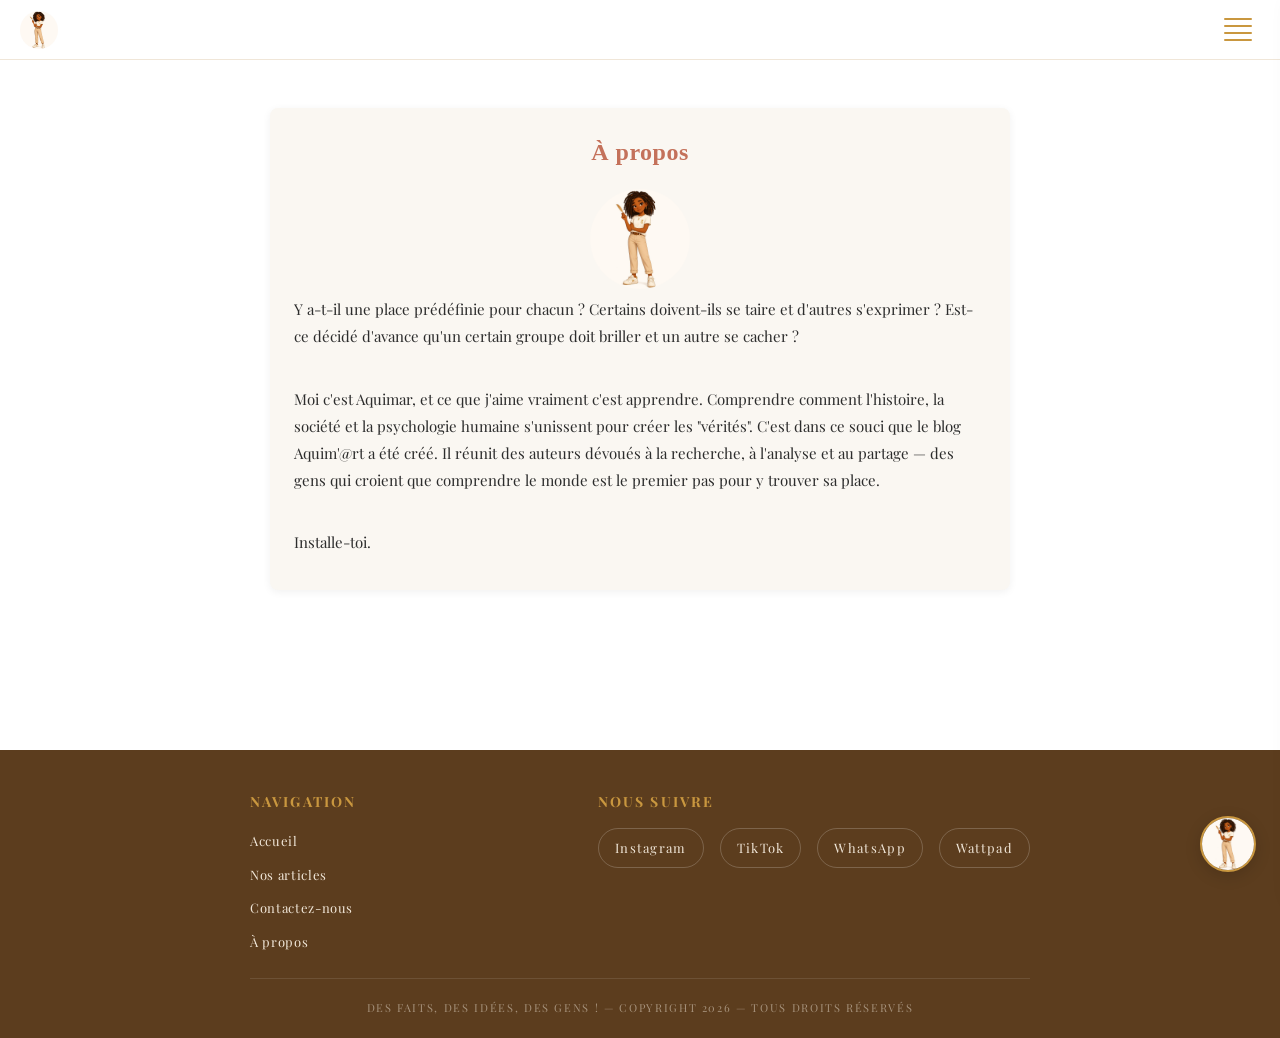
==== apropos.html @ 58958c70 "Add files via upload" ====
<!DOCTYPE html>
<html lang="fr-FR">
<head>
  <meta charset="UTF-8">
  <meta name="viewport" content="width=device-width, initial-scale=1.0">
  <meta name="description" content="Aquimar, créatrice d'Aquim'@rt. Blog intellectuel pour jeunes penseurs">
  <link rel="stylesheet" href="style.css">
  <title>À propos - Aquim'@rt</title>
  <link rel="preconnect" href="https://fonts.googleapis.com">
  <link rel="preconnect" href="https://fonts.gstatic.com" crossorigin>
  <link href="https://fonts.googleapis.com/css2?family=Playfair+Display:ital,wght@0,400;0,600;1,400&family=Lato:wght@300;400;700&display=swap" rel="stylesheet">
  <!-- Google Analytics -->
  <script async src="https://www.googletagmanager.com/gtag/js?id=G-DK5XKWKTF5"></script>
  <script>
    window.dataLayer = window.dataLayer || [];
    function gtag(){dataLayer.push(arguments);}
    gtag('js', new Date());
    gtag('config', 'G-DK5XKWKTF5');
  </script>
</head>
<body>
   <header>
    <img src="avatar.jpg" alt="Avatar Aquim'@rt" class="header-avatar" id="avatar-header">
    <button class="hamburger" id="hamburger">
      <span></span><span></span><span></span><span></span>
    </button>
    <nav id="nav-menu">
      <img src="logor.png" alt="Logo Aquim'@rt" style="width: 160px; display: block; margin: 0 auto 32px auto; opacity: 0.9;">
      <ul>
        <li><a href="index.html">Accueil</a></li>
        <li><a href="articles.html">Nos articles</a></li>
        <li><a href="contact.html">Contactez-nous</a></li>
        <li><a href="apropos.html">À propos</a></li>
      </ul>
    </nav>
  </header>
  <main>

  <div class="intro">
    <h1>À propos</h1>
    <div style="text-align: center;">
    <img src="avatar.jpg" style="width: 100px; height: 100px; border-radius: 50%;">
</div>
  <p>Y a-t-il une place prédéfinie pour chacun ? Certains doivent-ils se taire et d'autres s'exprimer ? Est-ce décidé d'avance qu'un certain groupe doit briller et un autre se cacher ?</p>
  <br>
  <p>Moi c'est Aquimar, et ce que j'aime vraiment c'est apprendre. Comprendre comment l'histoire, la société et la psychologie humaine s'unissent pour créer les "vérités". C'est dans ce souci que le blog Aquim'@rt a été créé. Il réunit des auteurs dévoués à la recherche, à l'analyse et au partage — des gens qui croient que comprendre le monde est le premier pas pour y trouver sa place.</p>
  <br>
  <p>Installe-toi.</p>
</div>

  </main>
     <footer>
    <div class="all-foot">
      <div class="bloc-footer">
        <h3>Navigation</h3>
        <ul>
          <li><a href="index.html">Accueil</a></li>
          <li><a href="articles.html">Nos articles</a></li>
          <li><a href="contact.html">Contactez-nous</a></li>
          <li><a href="apropos.html">À propos</a></li>
        </ul>
      </div>
      <div class="bloc-footer">
        <h3>Nous suivre</h3>
        <div class="footer-social">
          <a href="https://www.instagram.com/aquim_art?igsh=MTRncGtiMmRoZXRlag==" target="_blank">Instagram</a>
          <a href="https://www.tiktok.com/@aquim_art?_r=1&_t=ZS-947XQexWfeC" target="_blank">TikTok</a>
          <a href="https://whatsapp.com/channel/0029VbCUehQL2AU3s438HL3x" target="_blank">WhatsApp</a>
          <a href="https://www.wattpad.com/story/409766171" target="_blank">Wattpad</a>
        </div>
      </div>
    </div>
    <div class="footer-slogan">
      <p>Des faits, des idées, des gens ! — Copyright 2026 — Tous droits réservés</p>
    </div>
  </footer>
   <!-- Avatar flottant -->
  <div class="avatar-flottant">
    <div class="avatar-bulle" id="avatar-bulle">
      « La curiosité est le début de tout. »
    </div>
    <img src="avatar.jpg" alt="Avatar Aquim'@rt" id="avatar-btn">
  </div>
  <script src="script.js"></script>
  <script>
    // Avatar flottant
    const avatarBtn = document.getElementById('avatar-btn');
    const bulle = document.getElementById('avatar-bulle');
    avatarBtn.addEventListener('click', () => {
      bulle.classList.toggle('visible');
    });
    document.addEventListener('click', (e) => {
      if (!avatarBtn.contains(e.target) && !bulle.contains(e.target)) {
        bulle.classList.remove('visible');
      }
    });
  </script>
</body>
</html>
---- style.css ----
*{
  box-sizing: border-box;
  margin: 0;
  padding: 0;
}
body{
  font-family: "Playfair Display", serif;
  font-size: 15px;
  line-height: 1.7;
  background-color: white;
  color: black;
}

/* ===== HEADER ÉPURÉ ===== */
header {
  position: sticky;
  top: 0;
  width: 100%;
  background: white;
  border-bottom: 1px solid #f0e6d8;
  z-index: 500; /* au lieu de 50 */
  display: flex;
  align-items: center;
  justify-content: space-between;
  padding: 10px 20px;
}

.header-avatar {
  width: 38px;
  height: 38px;
  border-radius: 50%;
  object-fit: cover;
  cursor: pointer;
}

.hamburger{
  background: none;
  border: none;
  cursor: pointer;
  display: flex;
  flex-direction: column;
  gap: 5px;
  padding: 8px;
  z-index: 200;
  position: relative;
}
.hamburger span{
  display: block;
  width: 28px;
  height: 2px;
  background-color: #c9973f;
  border-radius: 2px;
  transition: all 0.3s ease;
}
.hamburger.open span:nth-child(1) {
  transform: translateY(7px) rotate(45deg);
}
.hamburger.open span:nth-child(2) {
  opacity: 0;
}
.hamburger.open span:nth-child(3) {
  transform: translateY(-7px) rotate(-45deg);
}
.hamburger.open span:nth-child(4) {
  opacity: 0;
}

/* Overlay */
.nav-overlay {
  display: none;
  position: fixed;
  top: 0;
  left: 0;
  width: 100%;
  height: 100%;
  background: rgba(0,0,0,0.4);
  z-index: 100;
  opacity: 0;
  transition: opacity 0.3s ease;
}
.nav-overlay.open {
  display: block;
  opacity: 1;
}

/* Panneau latéral */
nav{
  position: fixed;
  top: 0;
  right: -280px;
  width: 260px;
  height: 100vh;
  background: white;
  z-index: 150;
  transition: right 0.35s cubic-bezier(0.4, 0, 0.2, 1);
  box-shadow: -4px 0 24px rgba(0,0,0,0.12);
  display: flex;
  flex-direction: column;
  justify-content: flex-start;
  padding-top: 60px;
}
nav.open {
  right: 0;
}
nav ul {
  list-style: none;
  padding: 0;
  margin: 0;
}
nav ul li {
  border-bottom: 1px solid #f0e6d8;
}
nav ul li:first-child {
  border-top: 1px solid #f0e6d8;
}
nav ul li a {
  display: block;
  padding: 20px 32px;
  color: #2c2c2c;
  text-decoration: none;
  font-family: 'Lato', sans-serif;
  font-size: 13px;
  font-weight: 300;
  letter-spacing: 0.15em;
  text-transform: uppercase;
  transition: background 0.2s ease, color 0.2s ease, padding-left 0.2s ease;
}
nav ul li a:hover {
  background: #f2e8e5;
  color: #c4715a;
  padding-left: 40px;
}

/* ===== MAIN ===== */
main {
  max-width: 780px;
  margin: 0 auto;
  padding: 48px 20px 80px;
}

/* ===== CARDS AÉRÉES ===== */
.intro {
  margin-bottom: 40px;
  background: #faf7f2;
  padding: 24px;
  box-shadow: 0 2px 8px rgba(0,0,0,0.06);
  border-radius: 8px;
  transition: transform 0.2s ease, box-shadow 0.2s ease;
}

.intro h1 {
  font-family: 'Times New Roman', serif;
  font-size: 20px;
  font-weight: 600;
  color: #c4715a;
  margin-bottom: 16px;
  letter-spacing: 0.02em;
  text-align: center;
}
.intro p {
  font-size: 15px;
  font-weight: 300;
  color: #2c2c2c;
  line-height: 1.8;
  margin-bottom: 10px;
}

.titre-bloc {
  font-family: 'Playfair Display', serif;
  font-size: 20px;
  font-weight: 600;
  color: #2c2c2c;
  margin-bottom: 24px;
  padding-bottom: 1px;
  border-bottom: 2px solid #c4715a;
  display: inline-block;
}

.un {
  display: flex;
  flex-direction: column;
  gap: 16px;
  margin-bottom: 40px;
}


.un-un {
  background: #faf7f2;
  padding: 24px;
  box-shadow: 0 2px 8px rgba(0,0,0,0.06);
  border-radius: 8px;
  transition: transform 0.2s ease, box-shadow 0.2s ease;
}
.un-un:hover {
  transform: translateY(-2px);
  box-shadow: 0 6px 20px rgba(0,0,0,0.09);
}
.un-un h2 {
  font-family: 'Playfair Display', serif;
  font-size: 20px;
  font-weight: 600;
  color: #c4715a;
  margin-bottom: 8px;
}
.un-un p{
  font-size: 15px;
  font-weight: 300;
  text-decoration: none;
  line-height: 1.7;
}
.un-un a {
  font-size: 15px;
  font-weight: 300;
  color: #7a7a7a;
  text-decoration: underline;
  line-height: 1.7;
}

.fait{
  font-weight: bold;
}

.deux {
  display: flex;
  flex-wrap: wrap;
  gap: 10px;
  margin-top: 6px;
}
.deux .tag {
  background: wheat;
  color: #2c2c2c;
  padding: 8px 18px;
  border-radius: 20px;
  font-size: 12px;
  font-weight: 400;
  letter-spacing: 0.1em;
  text-decoration: none;
  transition: background 0.2s ease, color 0.2s ease;
}

/* ===== ARTICLES ===== */
.article-header {
  margin-bottom: 36px;
  padding-bottom: 24px;
  border-bottom: 1px solid #f0e6d8;
}

.article-header h1 {
  font-family: 'Playfair Display', serif;
  font-size: 26px;
  font-weight: 600;
  color: #2c2c2c;
  line-height: 1.4;
  margin-bottom: 10px;
}

.article-categorie {
  font-size: 11px;
  font-weight: 700;
  color: #c9973f;
  letter-spacing: 0.2em;
  text-transform: uppercase;
  margin-bottom: 12px;
  display: block;
}

.article-body p {
  font-size: 14px;
  font-weight: 300;
  color: #2c2c2c;
  line-height: 1.9;
  margin-bottom: 20px;
}

.article-body p.bold,
.article-body .sous-titre {
  font-family: 'Playfair Display', serif;
  font-size: 16px;
  font-weight: 600;
  color: #c9973f;
  margin-top: 30px;
  margin-bottom: 10px;
}

.article-body img {
  width: 100%;
  max-width: 320px;
  height: auto;
  border-radius: 8px;
  margin: 16px 0;
  display: block;
}

/* ===== CONTACT ===== */
.contact h1 {
  font-family: 'Playfair Display', serif;
  font-size: 26px;
  font-weight: 600;
  color: #2c2c2c;
  margin-bottom: 10px;
}

.contact p {
  font-size: 13px;
  color: #5a5a5a;
  margin-bottom: 28px;
}

form {
  display: flex;
  flex-direction: column;
  gap: 16px;
}

label {
  font-size: 11px;
  font-weight: 700;
  color: #5a5a5a;
  letter-spacing: 0.15em;
  text-transform: uppercase;
}

input, textarea {
  padding: 12px 14px;
  border: 1px solid #f0e6d8;
  border-radius: 8px;
  font-family: 'Lato', sans-serif;
  font-size: 13px;
  color: black;
  background: white;
  width: 100%;
  outline: none;
  transition: border-color 0.2s ease;
}

input:focus, textarea:focus {
  border-color: #c9973f;
}

button[type="submit"] {
  padding: 14px;
  background: #c9973f;
  color: #ffffff;
  border: none;
  border-radius: 8px;
  font-family: 'Lato', sans-serif;
  font-size: 13px;
  font-weight: 400;
  letter-spacing: 0.2em;
  text-transform: uppercase;
  cursor: pointer;
  transition: background 0.2s ease, transform 0.2s ease;
}

button[type="submit"]:hover {
  background: #a85d48;
  transform: translateY(-1px);
}

/* ===== FOOTER ===== */
footer {
  background: #5c3d1e;
  color: #f0e6d8;
  padding: 40px 20px 20px;
  margin-top: 40px;
}
.all-foot {
  display: flex;
  flex-direction: column;
  gap: 30px;
  max-width: 780px;
  margin: 0 auto;
  padding-bottom: 24px;
  border-bottom: 1px solid rgba(255,255,255,0.1);
}

.bloc-footer h3 {
  font-family: 'Playfair Display', serif;
  font-size: 14px;
  color: #c9973f;
  letter-spacing: 0.15em;
  text-transform: uppercase;
  margin-bottom: 14px;
}
.bloc-footer ul {
  list-style: none;
  padding: 0;
  margin: 0;
  display: flex;
  flex-direction: column;
  gap: 8px;
}
.bloc-footer ul li a {
  color: #f0e6d8;
  text-decoration: none;
  font-size: 13px;
  font-weight: 300;
  letter-spacing: 0.05em;
  transition: color 0.2s ease;
}
.bloc-footer ul li a:hover {
  color: #c9973f;
}
.footer-social {
  display: flex;
  gap: 16px;
  margin-top: 4px;
  flex-wrap: wrap;
}
.footer-social a {
  color: #f0e6d8;
  text-decoration: none;
  font-size: 13px;
  font-weight: 300;
  padding: 8px 16px;
  border: 1px solid rgba(255,255,255,0.2);
  border-radius: 20px;
  transition: all 0.2s ease;
  letter-spacing: 0.1em;
}
.footer-social a:hover {
  background: #c9973f;
  border-color: #c9973f;
  color: #ffffff;
}
.footer-slogan {
  text-align: center;
  padding-top: 20px;
  font-size: 11px;
  font-weight: 300;
  color: rgba(240,230,216,0.5);
  letter-spacing: 0.15em;
  text-transform: uppercase;
  max-width: 780px;
  margin: 0 auto;
}

/* ===== AVATAR FLOTTANT ===== */
.avatar-flottant {
  position: fixed;
  bottom: 28px;
  right: 24px;
  z-index: 300;
  display: flex;
  flex-direction: column;
  align-items: flex-end;
  gap: 10px;
}

.avatar-flottant img {
  width: 56px;
  height: 56px;
  border-radius: 50%;
  object-fit: cover;
  cursor: pointer;
  box-shadow: 0 4px 16px rgba(0,0,0,0.15);
  transition: transform 0.2s ease;
  border: 2px solid #c9973f;
}

.avatar-flottant img:hover {
  transform: scale(1.08);
}

.avatar-bulle {
  display: none;
  background: white;
  border: 1px solid #f0e6d8;
  border-radius: 12px;
  padding: 14px 16px;
  max-width: 220px;
  box-shadow: 0 4px 20px rgba(0,0,0,0.10);
  font-family: 'Playfair Display', serif;
  font-size: 13px;
  font-style: italic;
  color: #2c2c2c;
  line-height: 1.6;
  text-align: center;
  position: relative;
}

.avatar-bulle::after {
  content: '';
  position: absolute;
  bottom: -8px;
  right: 20px;
  width: 0;
  height: 0;
  border-left: 8px solid transparent;
  border-right: 8px solid transparent;
  border-top: 8px solid white;
}

.avatar-bulle.visible {
  display: block;
  animation: fadeIn 0.25s ease;
}

@keyframes fadeIn {
  from { opacity: 0; transform: translateY(6px); }
  to { opacity: 1; transform: translateY(0); }
}

/* ===== SOURCES ===== */
.article-sources {
  margin-top: 24px;
  padding-top: 20px;
  border-top: 1px solid #f0e6d8;
}

.sources-titre {
  font-size: 11px;
  font-weight: 700;
  color: #c4b8b0;
  letter-spacing: 0.2em;
  text-transform: uppercase;
  margin-bottom: 8px;
}

.article-sources p {
  font-size: 13px;
  color: #7a7a7a;
  font-style: italic;
}

.article-sources a {
  color: #c9973f;
  text-decoration: underline;
}

/* ===== RESPONSIVE ===== */
@media (min-width: 600px) {
  .all-foot {
    flex-direction: row;
    justify-content: space-between;
    align-items: flex-start;
  }
  .article-header h1 {
    font-size: 32px;
  }
  .article-body p {
    font-size: 15px;
  }
  .article-body img {
    max-width: 420px;
  }
}

@media (min-width: 900px) {
  .article-header h1 {
    font-size: 36px;
  }
  .intro h1 {
    font-size: 24px;
  }
}

@media (max-width: 380px) {
  main {
    padding: 24px 14px 60px;
  }
  .article-header h1 {
    font-size: 22px;
  }
  .footer-social {
    flex-direction: column;
    gap: 10px;
  }
}
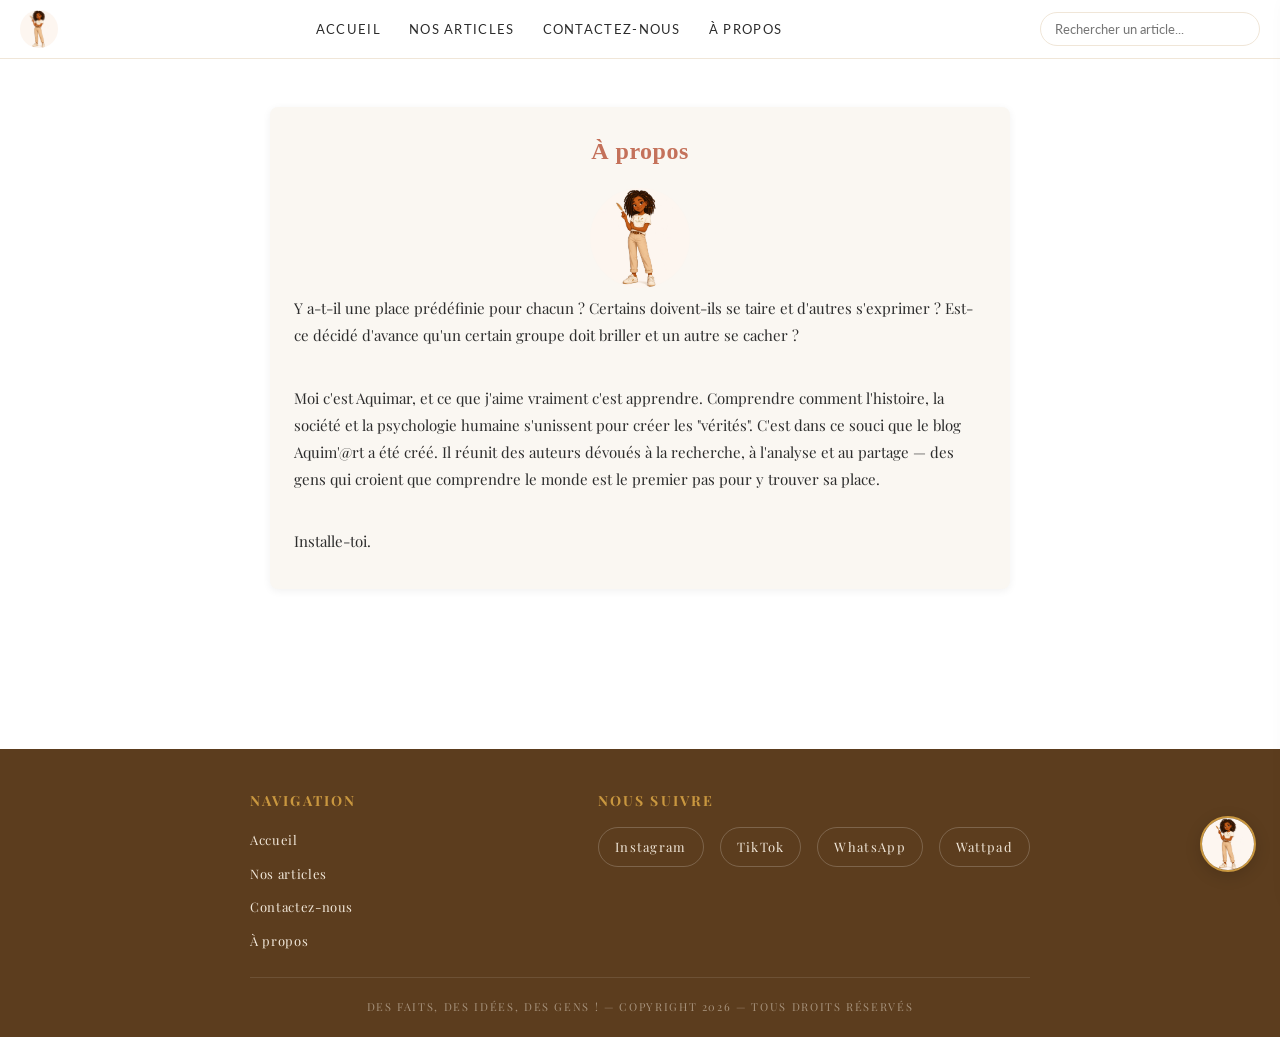
==== commit 7e94777a: "Refactor navigation and search elements in apropos.html" ====
--- a/apropos.html
+++ b/apropos.html
@@ -20,20 +20,40 @@
 </head>
 <body>
    <header>
-    <img src="avatar.jpg" alt="Avatar Aquim'@rt" class="header-avatar" id="avatar-header">
-    <button class="hamburger" id="hamburger">
-      <span></span><span></span><span></span><span></span>
-    </button>
-    <nav id="nav-menu">
-      <img src="logor.png" alt="Logo Aquim'@rt" style="width: 160px; display: block; margin: 0 auto 32px auto; opacity: 0.9;">
-      <ul>
-        <li><a href="index.html">Accueil</a></li>
-        <li><a href="articles.html">Nos articles</a></li>
-        <li><a href="contact.html">Contactez-nous</a></li>
-        <li><a href="apropos.html">À propos</a></li>
-      </ul>
-    </nav>
-  </header>
+  <img src="avatar.jpg" alt="Avatar Aquim'@rt" class="header-avatar" id="avatar-header">
+ 
+  <nav class="desktop-nav">
+    <ul>
+      <li><a href="index.html">Accueil</a></li>
+      <li><a href="articles.html">Nos articles</a></li>
+      <li><a href="contact.html">Contactez-nous</a></li>
+      <li><a href="apropos.html">À propos</a></li>
+    </ul>
+  </nav>
+ 
+  <div class="header-search">
+    <input type="text" id="search-input" placeholder="Rechercher un article..." autocomplete="off">
+    <div id="search-results" class="search-results"></div>
+  </div>
+ 
+  <button class="hamburger" id="hamburger">
+    <span></span><span></span><span></span><span></span>
+  </button>
+ 
+  <nav id="nav-menu">
+    <img src="logor.png" alt="Logo Aquim'@rt" style="width: 160px; display: block; margin: 0 auto 32px auto; opacity: 0.9;">
+    <div class="mobile-search">
+      <input type="text" id="search-input-mobile" placeholder="Rechercher un article..." autocomplete="off">
+      <div id="search-results-mobile" class="search-results"></div>
+    </div>
+    <ul>
+      <li><a href="index.html">Accueil</a></li>
+      <li><a href="articles.html">Nos articles</a></li>
+      <li><a href="contact.html">Contactez-nous</a></li>
+      <li><a href="apropos.html">À propos</a></li>
+    </ul>
+  </nav>
+</header>
   <main>
 
   <div class="intro">
@@ -96,4 +116,4 @@
     });
   </script>
 </body>
-</html>+</html>
--- a/style.css
+++ b/style.css
@@ -23,6 +23,7 @@
   align-items: center;
   justify-content: space-between;
   padding: 10px 20px;
+  gap: 16px;
 }
 
 .header-avatar {
@@ -31,6 +32,7 @@
   border-radius: 50%;
   object-fit: cover;
   cursor: pointer;
+  flex-shrink: 0;
 }
 
 .hamburger{
@@ -83,8 +85,8 @@
   opacity: 1;
 }
 
-/* Panneau latéral */
-nav{
+/* Panneau latéral (mobile) */
+nav#nav-menu{
   position: fixed;
   top: 0;
   right: -280px;
@@ -98,22 +100,23 @@
   flex-direction: column;
   justify-content: flex-start;
   padding-top: 60px;
-}
-nav.open {
+  overflow-y: auto;
+}
+nav#nav-menu.open {
   right: 0;
 }
-nav ul {
+nav#nav-menu ul {
   list-style: none;
   padding: 0;
   margin: 0;
 }
-nav ul li {
+nav#nav-menu ul li {
   border-bottom: 1px solid #f0e6d8;
 }
-nav ul li:first-child {
+nav#nav-menu ul li:first-child {
   border-top: 1px solid #f0e6d8;
 }
-nav ul li a {
+nav#nav-menu ul li a {
   display: block;
   padding: 20px 32px;
   color: #2c2c2c;
@@ -125,10 +128,139 @@
   text-transform: uppercase;
   transition: background 0.2s ease, color 0.2s ease, padding-left 0.2s ease;
 }
-nav ul li a:hover {
+nav#nav-menu ul li a:hover {
   background: #f2e8e5;
   color: #c4715a;
   padding-left: 40px;
+}
+
+/* ===== NAVIGATION DESKTOP + RECHERCHE ===== */
+.desktop-nav {
+  display: none;
+}
+
+.header-search {
+  display: none;
+}
+
+.header-search input {
+  width: 100%;
+  padding: 8px 14px;
+  border: 1px solid #f0e6d8;
+  border-radius: 20px;
+  font-family: 'Lato', sans-serif;
+  font-size: 13px;
+  color: black;
+  outline: none;
+  transition: border-color 0.2s ease;
+}
+.header-search input:focus {
+  border-color: #c9973f;
+}
+
+.search-results {
+  display: none;
+  position: absolute;
+  top: 42px;
+  left: 0;
+  width: 280px;
+  background: white;
+  border: 1px solid #f0e6d8;
+  border-radius: 8px;
+  box-shadow: 0 6px 20px rgba(0,0,0,0.1);
+  max-height: 320px;
+  overflow-y: auto;
+  z-index: 400;
+}
+.search-results.visible {
+  display: block;
+}
+.search-results a {
+  display: block;
+  padding: 12px 16px;
+  color: #2c2c2c;
+  text-decoration: none;
+  font-size: 13px;
+  border-bottom: 1px solid #f5f0e8;
+}
+.search-results a:last-child { border-bottom: none; }
+.search-results a:hover { background: #faf7f2; }
+.search-results .result-categorie {
+  display: block;
+  font-size: 10px;
+  color: #c9973f;
+  text-transform: uppercase;
+  letter-spacing: 0.1em;
+  margin-bottom: 2px;
+}
+.search-results .no-results {
+  padding: 14px 16px;
+  font-size: 13px;
+  color: #7a7a7a;
+  font-style: italic;
+}
+
+/* Recherche mobile, à l'intérieur du panneau latéral */
+.mobile-search {
+  padding: 0 32px 20px;
+  position: relative;
+}
+.mobile-search .search-results {
+  width: 100%;
+  position: static;
+  box-shadow: none;
+  border: none;
+  margin-top: 8px;
+}
+
+@media (min-width: 768px) {
+  .hamburger {
+    display: none;
+  }
+  .desktop-nav {
+    display: flex;
+  }
+  .desktop-nav ul {
+    list-style: none;
+    display: flex;
+    gap: 28px;
+  }
+  .desktop-nav ul li a {
+    color: #2c2c2c;
+    text-decoration: none;
+    font-family: 'Lato', sans-serif;
+    font-size: 13px;
+    font-weight: 400;
+    letter-spacing: 0.1em;
+    text-transform: uppercase;
+    transition: color 0.2s ease;
+    padding: 8px 0;
+    position: relative;
+  }
+  .desktop-nav ul li a:hover {
+    color: #c4715a;
+  }
+  .desktop-nav ul li a::after {
+    content: '';
+    position: absolute;
+    bottom: 0;
+    left: 0;
+    width: 0;
+    height: 2px;
+    background: #c9973f;
+    transition: width 0.2s ease;
+  }
+  .desktop-nav ul li a:hover::after {
+    width: 100%;
+  }
+  .header-search {
+    display: block;
+    position: relative;
+    width: 220px;
+  }
+  .mobile-search {
+    display: none;
+  }
 }
 
 /* ===== MAIN ===== */
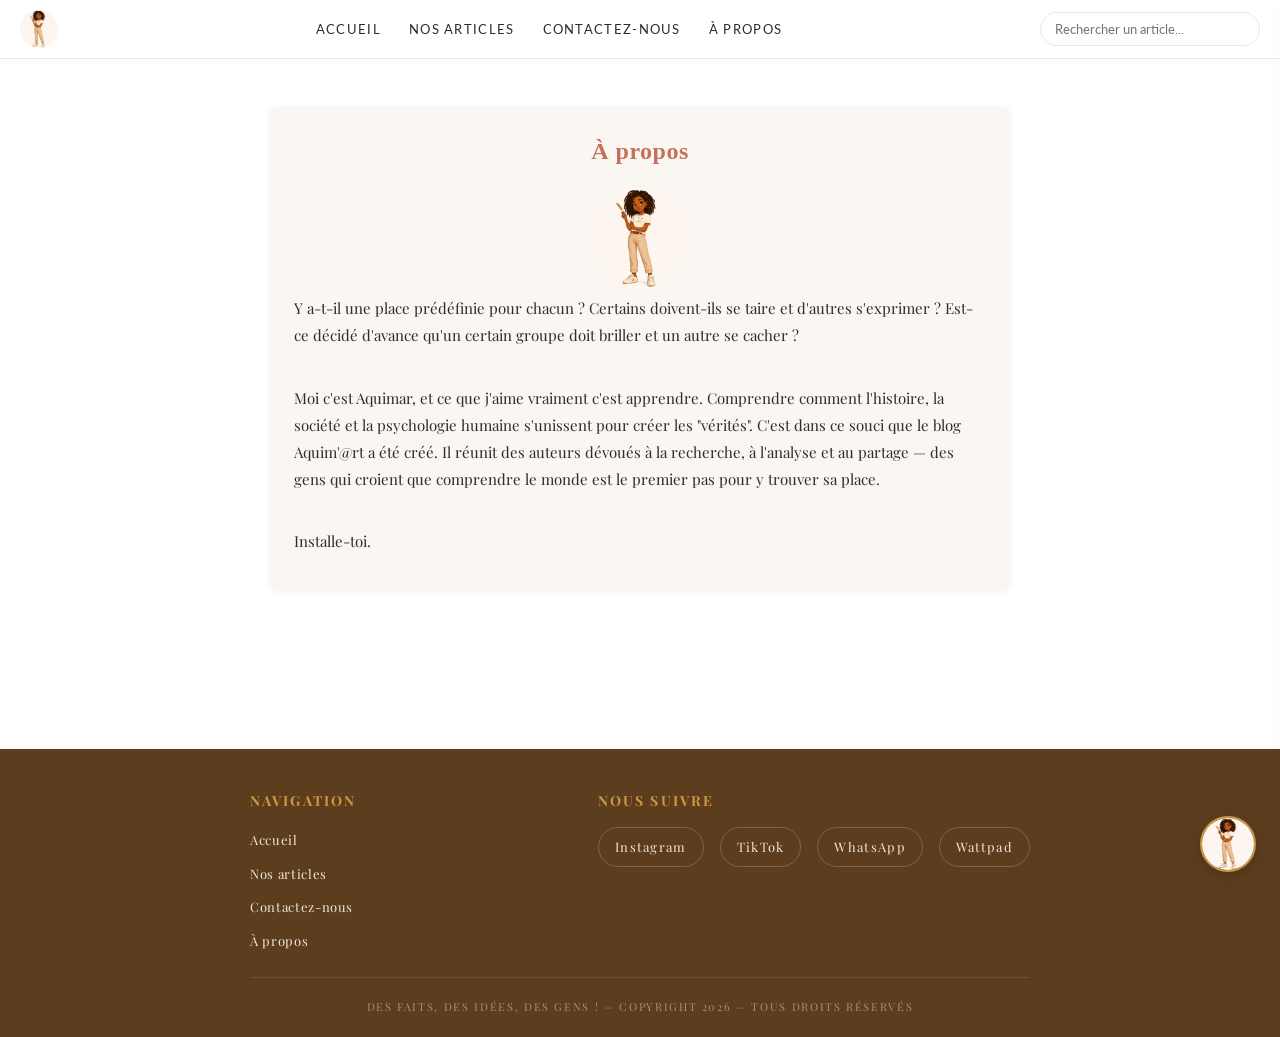
==== commit cd3745b3: "Add main section to apropos.html" ====
--- a/apropos.html
+++ b/apropos.html
@@ -54,6 +54,7 @@
     </ul>
   </nav>
 </header>
+ 
   <main>
 
   <div class="intro">
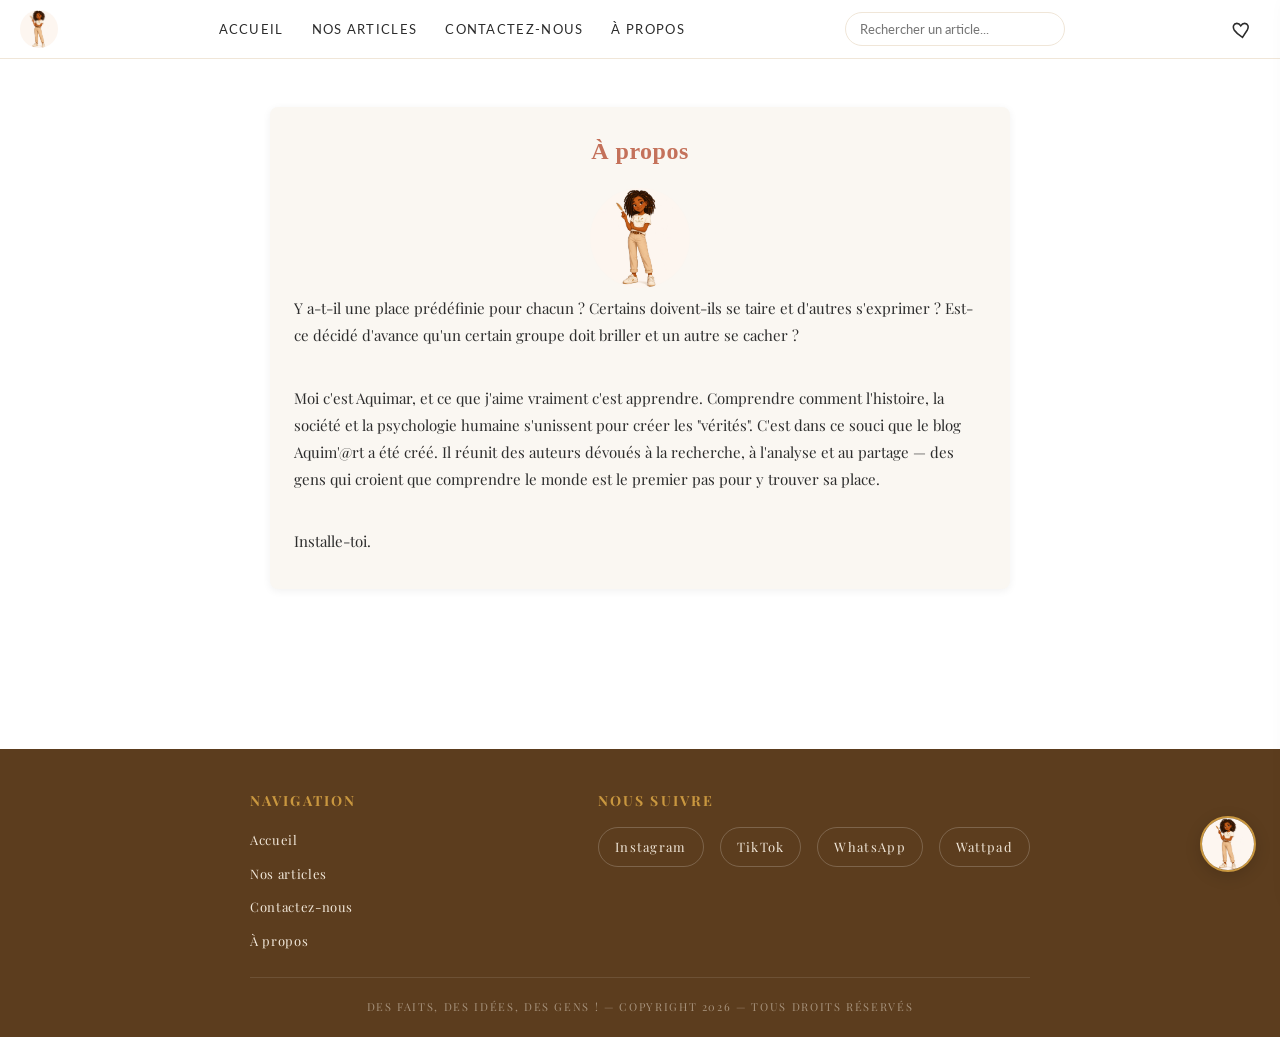
==== commit 1c42a710: "Add favorites link to apropos.html" ====
--- a/apropos.html
+++ b/apropos.html
@@ -35,6 +35,10 @@
     <input type="text" id="search-input" placeholder="Rechercher un article..." autocomplete="off">
     <div id="search-results" class="search-results"></div>
   </div>
+ 
+  <a href="favoris.html" class="header-favoris" aria-label="Mes favoris">
+    <svg viewBox="0 0 24 24"><path d="M12 21s-6.716-4.35-9.5-8.5C.5 9 1.8 5 5.5 5c2 0 3.5 1.2 4.5 2.8C11 6.2 12.5 5 14.5 5 18.2 5 19.5 9 17.5 12.5 14.716 16.65 12 21 12 21z"/></svg>
+  </a>
  
   <button class="hamburger" id="hamburger">
     <span></span><span></span><span></span><span></span>
--- a/style.css
+++ b/style.css
@@ -18,7 +18,7 @@
   width: 100%;
   background: white;
   border-bottom: 1px solid #f0e6d8;
-  z-index: 500; /* au lieu de 50 */
+  z-index: 500;
   display: flex;
   align-items: center;
   justify-content: space-between;
@@ -200,7 +200,6 @@
   font-style: italic;
 }
 
-/* Recherche mobile, à l'intérieur du panneau latéral */
 .mobile-search {
   padding: 0 32px 20px;
   position: relative;
@@ -211,6 +210,122 @@
   box-shadow: none;
   border: none;
   margin-top: 8px;
+}
+
+/* ===== FAVORIS ===== */
+.header-favoris {
+  display: flex;
+  align-items: center;
+  justify-content: center;
+  width: 34px;
+  height: 34px;
+  flex-shrink: 0;
+  color: #2c2c2c;
+  text-decoration: none;
+  transition: color 0.2s ease;
+}
+.header-favoris:hover {
+  color: #c4715a;
+}
+.header-favoris svg {
+  width: 21px;
+  height: 21px;
+  fill: none;
+  stroke: currentColor;
+  stroke-width: 1.8;
+}
+
+.favori-btn {
+  position: absolute;
+  top: 12px;
+  right: 12px;
+  width: 34px;
+  height: 34px;
+  border-radius: 50%;
+  background: white;
+  border: none;
+  display: flex;
+  align-items: center;
+  justify-content: center;
+  cursor: pointer;
+  box-shadow: 0 2px 8px rgba(0,0,0,0.10);
+  z-index: 10;
+}
+.favori-btn svg {
+  width: 19px;
+  height: 19px;
+  fill: none;
+  stroke: #c4715a;
+  stroke-width: 1.8;
+  transition: fill 0.2s ease;
+}
+.favori-btn.active svg {
+  fill: #c4715a;
+}
+
+.article-header {
+  position: relative;
+}
+.article-header .favori-btn {
+  top: 0;
+  right: 0;
+}
+
+/* ===== À LIRE AUSSI ===== */
+.lire-aussi {
+  margin-top: 44px;
+  padding-top: 24px;
+  border-top: 1px solid #f0e6d8;
+}
+.lire-aussi .sources-titre {
+  font-size: 11px;
+  font-weight: 700;
+  color: #c4b8b0;
+  letter-spacing: 0.2em;
+  text-transform: uppercase;
+  margin-bottom: 14px;
+}
+.lire-aussi-cards {
+  display: flex;
+  flex-direction: column;
+  gap: 12px;
+}
+.lire-aussi-card {
+  display: block;
+  background: #faf7f2;
+  border-radius: 8px;
+  padding: 16px 18px;
+  text-decoration: none;
+  box-shadow: 0 2px 8px rgba(0,0,0,0.05);
+  transition: transform 0.2s ease, box-shadow 0.2s ease;
+}
+.lire-aussi-card:hover {
+  transform: translateY(-2px);
+  box-shadow: 0 6px 16px rgba(0,0,0,0.08);
+}
+.lire-aussi-cat {
+  display: block;
+  font-size: 10px;
+  font-weight: 700;
+  color: #c9973f;
+  letter-spacing: 0.15em;
+  text-transform: uppercase;
+  margin-bottom: 6px;
+}
+.lire-aussi-title {
+  font-family: 'Playfair Display', serif;
+  font-size: 14px;
+  font-weight: 600;
+  color: #2c2c2c;
+}
+
+@media (min-width: 600px) {
+  .lire-aussi-cards {
+    flex-direction: row;
+  }
+  .lire-aussi-card {
+    flex: 1;
+  }
 }
 
 @media (min-width: 768px) {
@@ -315,8 +430,8 @@
   margin-bottom: 40px;
 }
 
-
 .un-un {
+  position: relative;
   background: #faf7f2;
   padding: 24px;
   box-shadow: 0 2px 8px rgba(0,0,0,0.06);
@@ -333,6 +448,7 @@
   font-weight: 600;
   color: #c4715a;
   margin-bottom: 8px;
+  padding-right: 40px;
 }
 .un-un p{
   font-size: 15px;
@@ -384,6 +500,7 @@
   color: #2c2c2c;
   line-height: 1.4;
   margin-bottom: 10px;
+  padding-right: 40px;
 }
 
 .article-categorie {
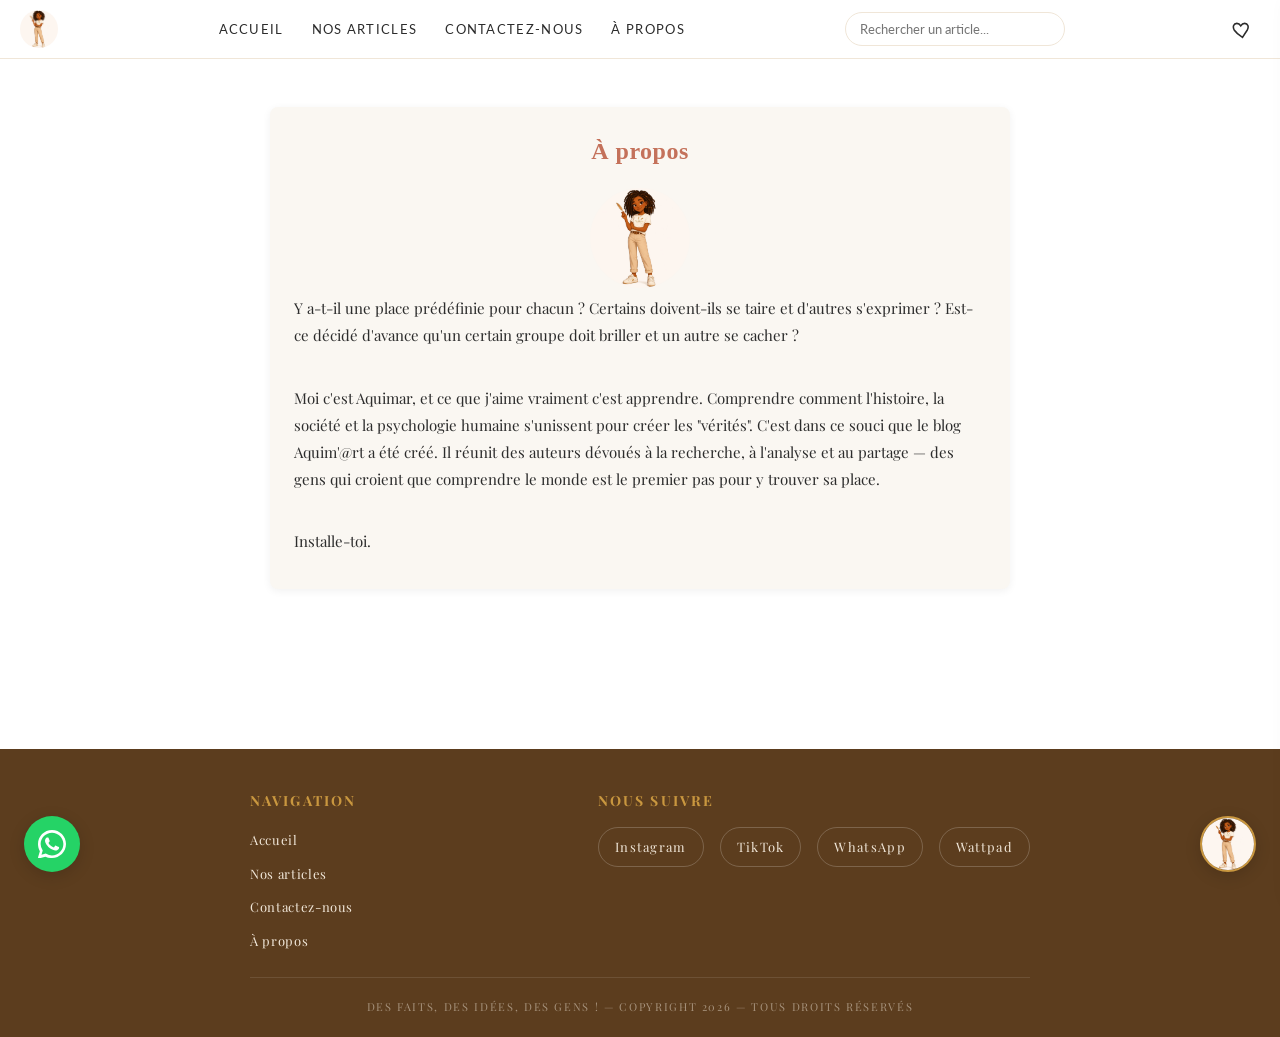
==== commit 8aad3942: "Add WhatsApp floating link with SVG icon" ====
--- a/apropos.html
+++ b/apropos.html
@@ -99,6 +99,13 @@
       <p>Des faits, des idées, des gens ! — Copyright 2026 — Tous droits réservés</p>
     </div>
   </footer>
+
+  <a href="https://whatsapp.com/channel/0029VbCUehQL2AU3s438HL3x" target="_blank" class="whatsapp-flottant" aria-label="Rejoindre la chaîne WhatsApp">
+  <svg viewBox="0 0 24 24">
+    <path d="M17.472 14.382c-.297-.149-1.758-.867-2.03-.967-.273-.099-.471-.148-.67.15-.197.297-.767.966-.94 1.164-.173.199-.347.223-.644.075-.297-.15-1.255-.463-2.39-1.475-.883-.788-1.48-1.761-1.653-2.059-.173-.297-.018-.458.13-.606.134-.133.298-.347.446-.52.149-.174.198-.298.298-.497.099-.198.05-.371-.025-.52-.075-.149-.669-1.612-.916-2.207-.242-.579-.487-.5-.669-.51-.173-.008-.371-.01-.57-.01-.198 0-.52.074-.792.372-.272.297-1.04 1.016-1.04 2.479 0 1.462 1.065 2.875 1.213 3.074.149.198 2.096 3.2 5.077 4.487.709.306 1.262.489 1.694.625.712.227 1.36.195 1.871.118.571-.085 1.758-.719 2.006-1.413.248-.694.248-1.289.173-1.413-.074-.124-.272-.198-.57-.347z"/>
+    <path d="M12 0C5.373 0 0 5.373 0 12c0 2.123.554 4.244 1.606 6.109L.055 23.454a.75.75 0 0 0 .919.919l5.345-1.551A11.945 11.945 0 0 0 12 24c6.627 0 12-5.373 12-12S18.627 0 12 0zm0 21.75a9.725 9.725 0 0 1-4.964-1.359l-.356-.211-3.695 1.072 1.072-3.695-.211-.356A9.725 9.725 0 0 1 2.25 12C2.25 6.615 6.615 2.25 12 2.25S21.75 6.615 21.75 12 17.385 21.75 12 21.75z"/>
+  </svg>
+</a>
    <!-- Avatar flottant -->
   <div class="avatar-flottant">
     <div class="avatar-bulle" id="avatar-bulle">
--- a/style.css
+++ b/style.css
@@ -328,6 +328,519 @@
   }
 }
 
+/* ===== MOTSCOEUR : IDENTITÉ DISTINCTE =====
+   Palette : #1f120a (fond, encre), #2f1c10 (cartes), #c9973f (or, inchangé),
+   #c4715a (terracotta, inchangé), #f0e6d8 (texte clair), #b8a692 (texte discret).
+   Typo : Playfair Display italique pour le corps des textes (registre journal/lettre),
+   Lato small-caps pour les métadonnées (auteur, type de texte).
+   Signature : ligne "battement de cœur" en séparateur, écho direct au thème
+   du recueil (Motscoeur / "Le rythme de l'être").
+*/
+.motscoeur-body {
+  background: #1f120a;
+}
+.motscoeur-body main {
+  max-width: 620px;
+}
+
+.motscoeur-hero {
+  text-align: center;
+  padding: 32px 0 8px;
+}
+.motscoeur-hero .motscoeur-eyebrow {
+  display: block;
+  font-family: 'Lato', sans-serif;
+  font-size: 11px;
+  font-weight: 700;
+  letter-spacing: 0.3em;
+  text-transform: uppercase;
+  color: #c9973f;
+  margin-bottom: 14px;
+}
+.motscoeur-hero h1 {
+  font-family: 'Playfair Display', serif;
+  font-style: italic;
+  font-size: 30px;
+  font-weight: 600;
+  color: #f0e6d8;
+  margin-bottom: 16px;
+}
+.motscoeur-hero p {
+  font-family: 'Playfair Display', serif;
+  font-size: 14px;
+  color: #b8a692;
+  line-height: 1.8;
+  max-width: 440px;
+  margin: 0 auto;
+}
+
+.motscoeur-divider {
+  display: flex;
+  justify-content: center;
+  margin: 36px 0;
+}
+.motscoeur-divider svg {
+  width: 140px;
+  height: 20px;
+  stroke: #c9973f;
+  fill: none;
+  stroke-width: 1.5;
+  opacity: 0.7;
+}
+
+.motscoeur-entry {
+  background: #2f1c10;
+  border-radius: 10px;
+  padding: 36px 30px;
+  margin-bottom: 20px;
+  border-top: 1px solid rgba(201,151,63,0.25);
+}
+.motscoeur-entry-tag {
+  display: inline-block;
+  font-family: 'Lato', sans-serif;
+  font-size: 10px;
+  font-weight: 700;
+  letter-spacing: 0.25em;
+  text-transform: uppercase;
+  color: #1f120a;
+  background: #c9973f;
+  padding: 4px 12px;
+  border-radius: 20px;
+  margin-bottom: 18px;
+}
+.motscoeur-entry h2 {
+  font-family: 'Playfair Display', serif;
+  font-size: 22px;
+  font-weight: 600;
+  color: #f0e6d8;
+  margin-bottom: 22px;
+}
+.motscoeur-entry-body p {
+  font-family: 'Playfair Display', serif;
+  font-style: italic;
+  font-size: 15px;
+  color: #e6dbcb;
+  line-height: 2;
+  margin-bottom: 16px;
+}
+.motscoeur-byline {
+  margin-top: 24px;
+  text-align: right;
+  font-family: 'Lato', sans-serif;
+  font-size: 12px;
+  font-style: normal;
+  letter-spacing: 0.05em;
+  color: #b8a692;
+}
+.motscoeur-byline .auteur {
+  color: #c9973f;
+  font-weight: 700;
+}
+
+@media (min-width: 768px) {
+  .motscoeur-hero h1 {
+    font-size: 38px;
+  }
+  .motscoeur-entry {
+    padding: 48px 44px;
+  }
+}
+
+/* ===== WHATSAPP FLOTTANT ===== */
+.whatsapp-flottant {
+  position: fixed;
+  bottom: 28px;
+  left: 24px;
+  z-index: 300;
+  width: 56px;
+  height: 56px;
+  border-radius: 50%;
+  background: #25D366;
+  display: flex;
+  align-items: center;
+  justify-content: center;
+  box-shadow: 0 4px 16px rgba(0,0,0,0.15);
+  transition: transform 0.2s ease;
+}
+.whatsapp-flottant:hover {
+  transform: scale(1.08);
+}
+.whatsapp-flottant svg {
+  width: 28px;
+  height: 28px;
+  fill: white;
+}
+
+/* ===== PAGE D'ACCUEIL : SLOGAN ===== */
+.hero-slogan {
+  text-align: center;
+  padding: 8px 0 36px;
+}
+.hero-slogan h1 {
+  font-family: 'Playfair Display', serif;
+  font-size: 24px;
+  font-weight: 600;
+  color: #2c2c2c;
+  line-height: 1.3;
+  margin-bottom: 10px;
+}
+.hero-slogan .hero-sub {
+  font-family: 'Lato', sans-serif;
+  font-size: 12px;
+  font-weight: 400;
+  letter-spacing: 0.15em;
+  text-transform: uppercase;
+  color: #c9973f;
+}
+
+/* ===== GLOSSAIRE ===== */
+.glossaire {
+  margin-top: 44px;
+  padding-top: 24px;
+  border-top: 1px solid #f0e6d8;
+}
+.glossaire .sources-titre {
+  font-size: 11px;
+  font-weight: 700;
+  color: #c4b8b0;
+  letter-spacing: 0.2em;
+  text-transform: uppercase;
+  margin-bottom: 14px;
+}
+.glossaire-item {
+  border-bottom: 1px solid #f5f0e8;
+  padding: 14px 0;
+}
+.glossaire-item:last-child {
+  border-bottom: none;
+}
+.glossaire-item summary {
+  cursor: pointer;
+  font-family: 'Playfair Display', serif;
+  font-size: 14px;
+  font-weight: 600;
+  color: #2c2c2c;
+  list-style: none;
+  display: flex;
+  justify-content: space-between;
+  align-items: center;
+  gap: 12px;
+}
+.glossaire-item summary::-webkit-details-marker {
+  display: none;
+}
+.glossaire-item summary::after {
+  content: '+';
+  color: #c9973f;
+  font-size: 20px;
+  font-weight: 400;
+  flex-shrink: 0;
+}
+.glossaire-item[open] summary::after {
+  content: '\2212';
+}
+.glossaire-item p {
+  font-size: 13px;
+  font-weight: 300;
+  color: #5a5a5a;
+  line-height: 1.8;
+  margin-top: 10px;
+  margin-bottom: 0;
+}
+.glossaire-item p a {
+  color: #c9973f;
+  text-decoration: underline;
+}
+
+/* ===== FILTRE COURT / LONG ===== */
+.filtre-longueur {
+  display: flex;
+  gap: 10px;
+  margin-bottom: 32px;
+  flex-wrap: wrap;
+}
+.filtre-longueur button {
+  background: transparent;
+  border: 1px solid #e0d5c5;
+  color: #5a5a5a;
+  padding: 8px 20px;
+  border-radius: 20px;
+  font-family: 'Lato', sans-serif;
+  font-size: 12px;
+  font-weight: 400;
+  letter-spacing: 0.1em;
+  text-transform: uppercase;
+  cursor: pointer;
+  transition: all 0.2s ease;
+}
+.filtre-longueur button:hover {
+  border-color: #c9973f;
+}
+.filtre-longueur button.active {
+  background: #c9973f;
+  border-color: #c9973f;
+  color: white;
+}
+
+/* ===== ACCORDÉON CATÉGORIES ===== */
+.accordeon-item {
+  border: 1px solid #f0e6d8;
+  border-radius: 8px;
+  margin-bottom: 16px;
+  overflow: hidden;
+  scroll-margin-top: 90px;
+}
+.accordeon-header {
+  width: 100%;
+  display: flex;
+  align-items: center;
+  justify-content: space-between;
+  background: #faf7f2;
+  border: none;
+  padding: 18px 24px;
+  cursor: pointer;
+  font-family: 'Playfair Display', serif;
+  font-size: 18px;
+  font-weight: 600;
+  color: #2c2c2c;
+  text-align: left;
+  transition: background 0.2s ease;
+}
+.accordeon-header:hover {
+  background: #f2ebe0;
+}
+.accordeon-icon {
+  width: 16px;
+  height: 16px;
+  flex-shrink: 0;
+  stroke: #c4715a;
+  fill: none;
+  stroke-width: 2;
+  transition: transform 0.25s ease;
+}
+.accordeon-item.open .accordeon-icon {
+  transform: rotate(180deg);
+}
+.accordeon-panel {
+  max-height: 0;
+  overflow: hidden;
+  transition: max-height 0.35s ease;
+}
+.accordeon-item.open .accordeon-panel {
+  max-height: 560px;
+  overflow-y: auto;
+}
+.accordeon-panel .un {
+  padding: 20px 24px;
+  margin-bottom: 0;
+  gap: 14px;
+}
+.accordeon-vide {
+  font-size: 13px;
+  color: #7a7a7a;
+  font-style: italic;
+}
+
+/* ===== PAGE D'ACCUEIL : À LA UNE ===== */
+.a-la-une {
+  background: #faf7f2;
+  border-left: 4px solid #c9973f;
+  border-radius: 10px;
+  padding: 32px 28px;
+  margin-bottom: 40px;
+  box-shadow: 0 4px 16px rgba(0,0,0,0.06);
+}
+.a-la-une-tag {
+  display: inline-block;
+  font-size: 10px;
+  font-weight: 700;
+  letter-spacing: 0.2em;
+  text-transform: uppercase;
+  color: white;
+  background: #c4715a;
+  padding: 4px 12px;
+  border-radius: 20px;
+  margin-bottom: 12px;
+}
+.article-categorie-inline {
+  display: block;
+  font-size: 11px;
+  font-weight: 700;
+  color: #c9973f;
+  letter-spacing: 0.15em;
+  text-transform: uppercase;
+  margin-bottom: 8px;
+}
+.a-la-une h2 {
+  font-family: 'Playfair Display', serif;
+  font-size: 24px;
+  font-weight: 600;
+  line-height: 1.3;
+  margin-bottom: 12px;
+}
+.a-la-une h2 a {
+  color: #2c2c2c;
+  text-decoration: none;
+}
+.a-la-une h2 a:hover {
+  color: #c4715a;
+}
+.a-la-une p {
+  font-size: 14px;
+  font-weight: 300;
+  color: #5a5a5a;
+  line-height: 1.8;
+  margin-bottom: 18px;
+}
+.a-la-une-cta {
+  display: inline-block;
+  font-family: 'Lato', sans-serif;
+  font-size: 12px;
+  font-weight: 600;
+  letter-spacing: 0.1em;
+  text-transform: uppercase;
+  color: #c9973f;
+  text-decoration: none;
+  border-bottom: 1px solid #c9973f;
+  padding-bottom: 2px;
+  transition: color 0.2s ease, border-color 0.2s ease;
+}
+.a-la-une-cta:hover {
+  color: #a85d48;
+  border-color: #a85d48;
+}
+
+/* ===== PAGE D'ACCUEIL : STATS ===== */
+.stats-ligne {
+  text-align: center;
+  font-family: 'Lato', sans-serif;
+  font-size: 12px;
+  letter-spacing: 0.1em;
+  text-transform: uppercase;
+  color: #7a7a7a;
+  margin-bottom: 40px;
+}
+.stats-ligne strong {
+  color: #c9973f;
+  font-weight: 700;
+}
+
+/* ===== PAGE D'ACCUEIL : LE SAIS-TU ===== */
+.le-sais-tu {
+  display: block;
+  background: white;
+  border: 1px solid #f0e6d8;
+  border-left: 4px solid #c4715a;
+  border-radius: 8px;
+  padding: 20px 22px;
+  margin-bottom: 40px;
+  text-decoration: none;
+  transition: transform 0.2s ease, box-shadow 0.2s ease;
+}
+.le-sais-tu:hover {
+  transform: translateY(-2px);
+  box-shadow: 0 6px 18px rgba(0,0,0,0.07);
+}
+.le-sais-tu-label {
+  display: block;
+  font-family: 'Lato', sans-serif;
+  font-size: 10px;
+  font-weight: 700;
+  letter-spacing: 0.2em;
+  text-transform: uppercase;
+  color: #c4715a;
+  margin-bottom: 8px;
+}
+.le-sais-tu p {
+  font-size: 14px;
+  color: #2c2c2c;
+  font-style: italic;
+  line-height: 1.7;
+}
+
+/* ===== PAGE D'ACCUEIL : APERÇU MOTSCOEUR ===== */
+.motscoeur-preview {
+  background: #faf7f2;
+  border-radius: 8px;
+  padding: 24px;
+  margin-bottom: 40px;
+  box-shadow: 0 2px 8px rgba(0,0,0,0.06);
+}
+.motscoeur-preview-label {
+  display: block;
+  font-family: 'Lato', sans-serif;
+  font-size: 10px;
+  font-weight: 700;
+  letter-spacing: 0.2em;
+  text-transform: uppercase;
+  color: #c9973f;
+  margin-bottom: 10px;
+}
+.motscoeur-preview h3 {
+  font-family: 'Playfair Display', serif;
+  font-size: 18px;
+  font-weight: 600;
+  color: #2c2c2c;
+  margin-bottom: 10px;
+}
+.motscoeur-preview p {
+  font-size: 14px;
+  font-style: italic;
+  color: #5a5a5a;
+  line-height: 1.8;
+  margin-bottom: 6px;
+}
+.motscoeur-preview .signature {
+  font-size: 12px;
+  font-style: normal;
+  color: #7a7a7a;
+  margin-bottom: 16px;
+}
+.motscoeur-preview a.motscoeur-cta {
+  font-family: 'Lato', sans-serif;
+  font-size: 12px;
+  font-weight: 600;
+  letter-spacing: 0.1em;
+  text-transform: uppercase;
+  color: #c9973f;
+  text-decoration: none;
+  border-bottom: 1px solid #c9973f;
+  padding-bottom: 2px;
+}
+
+/* ===== PAGE MOTSCOEUR (version simple) ===== */
+.motscoeur-poeme {
+  background: #faf7f2;
+  border-radius: 10px;
+  padding: 32px 28px;
+  margin-bottom: 24px;
+  box-shadow: 0 2px 8px rgba(0,0,0,0.06);
+}
+.motscoeur-poeme .article-categorie {
+  margin-bottom: 16px;
+}
+.motscoeur-poeme h2 {
+  font-family: 'Playfair Display', serif;
+  font-size: 22px;
+  font-weight: 600;
+  color: #2c2c2c;
+  margin-bottom: 20px;
+}
+.motscoeur-poeme p {
+  font-size: 15px;
+  font-style: italic;
+  color: #2c2c2c;
+  line-height: 2;
+  margin-bottom: 14px;
+}
+.motscoeur-poeme .signature {
+  margin-top: 20px;
+  font-size: 13px;
+  font-style: normal;
+  color: #7a7a7a;
+  text-align: right;
+}
+
 @media (min-width: 768px) {
   .hamburger {
     display: none;
@@ -376,6 +889,21 @@
   .mobile-search {
     display: none;
   }
+  .a-la-une {
+    padding: 40px 36px;
+  }
+  .a-la-une h2 {
+    font-size: 28px;
+  }
+  .hero-slogan {
+    padding: 16px 0 48px;
+  }
+  .hero-slogan h1 {
+    font-size: 32px;
+  }
+  .hero-slogan .hero-sub {
+    font-size: 13px;
+  }
 }
 
 /* ===== MAIN ===== */
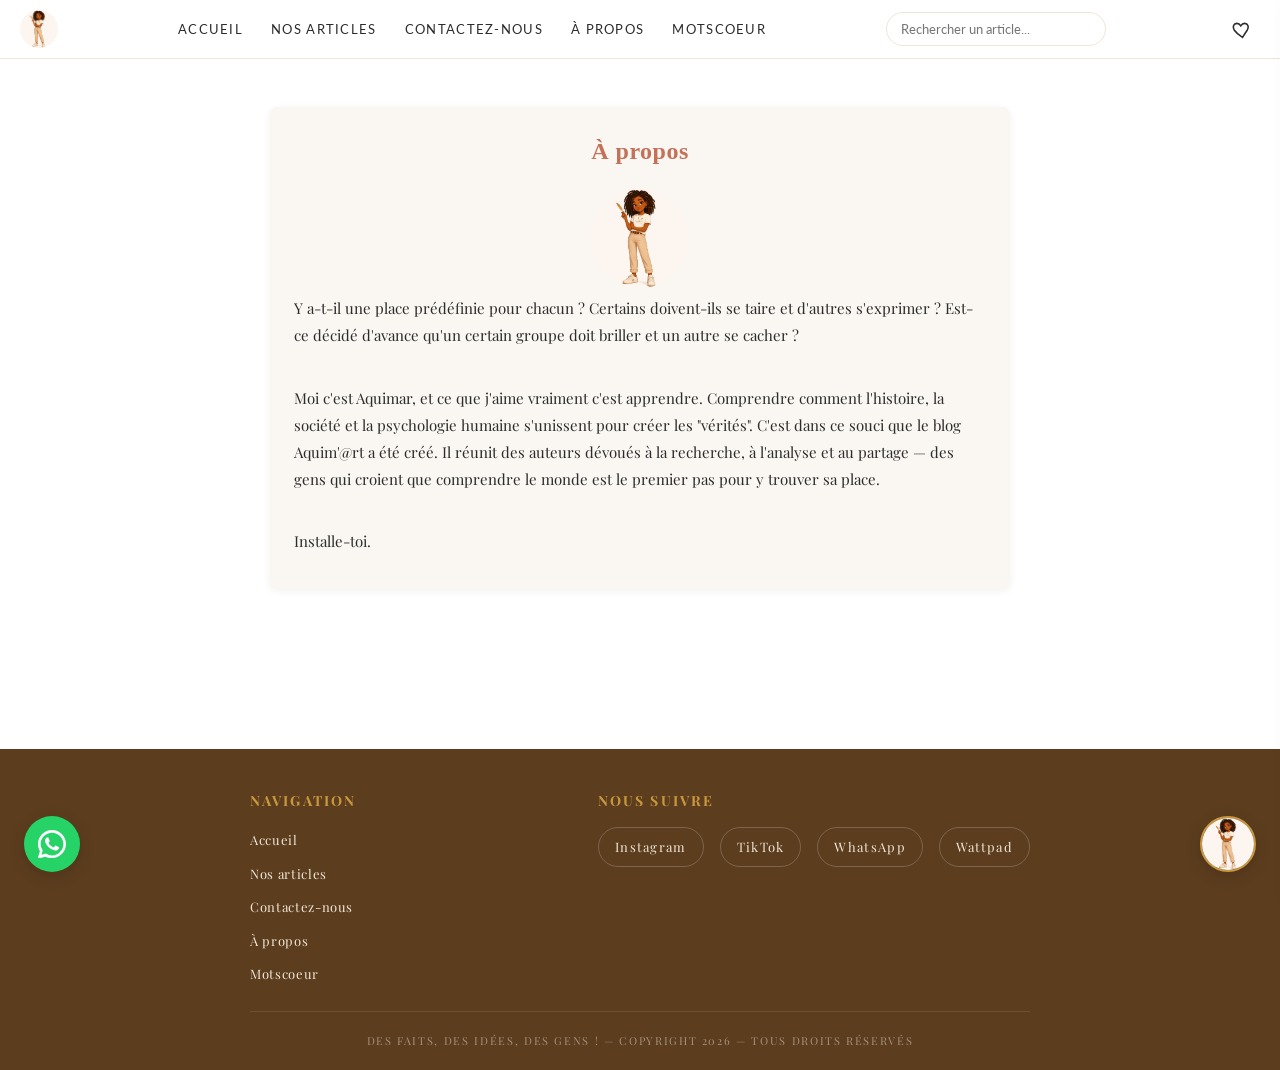
==== commit 3567857a: "Add 'Motscoeur' link to apropos.html" ====
--- a/apropos.html
+++ b/apropos.html
@@ -28,6 +28,7 @@
       <li><a href="articles.html">Nos articles</a></li>
       <li><a href="contact.html">Contactez-nous</a></li>
       <li><a href="apropos.html">À propos</a></li>
+      <li><a href="motscoeur.html">Motscoeur</a></li>
     </ul>
   </nav>
  
@@ -55,6 +56,7 @@
       <li><a href="articles.html">Nos articles</a></li>
       <li><a href="contact.html">Contactez-nous</a></li>
       <li><a href="apropos.html">À propos</a></li>
+      <li><a href="motscoeur.html">Motscoeur</a></li>
     </ul>
   </nav>
 </header>
@@ -83,6 +85,7 @@
           <li><a href="articles.html">Nos articles</a></li>
           <li><a href="contact.html">Contactez-nous</a></li>
           <li><a href="apropos.html">À propos</a></li>
+          <li><a href="motscoeur.html">Motscoeur</a></li>
         </ul>
       </div>
       <div class="bloc-footer">
--- a/style.css
+++ b/style.css
@@ -329,23 +329,22 @@
 }
 
 /* ===== MOTSCOEUR : IDENTITÉ DISTINCTE =====
-   Palette : #1f120a (fond, encre), #2f1c10 (cartes), #c9973f (or, inchangé),
-   #c4715a (terracotta, inchangé), #f0e6d8 (texte clair), #b8a692 (texte discret).
-   Typo : Playfair Display italique pour le corps des textes (registre journal/lettre),
-   Lato small-caps pour les métadonnées (auteur, type de texte).
-   Signature : ligne "battement de cœur" en séparateur, écho direct au thème
-   du recueil (Motscoeur / "Le rythme de l'être").
+   Palette : #ffffff (fond), #EAE4F5 (carte, lavande clair), #4B3B77 (lavande
+   foncé, accent/barre du haut), #6b5f8a (texte discret), #c9973f (or, réservé
+   à l'état "aimé" du cœur, pour qu'il ressorte comme un vrai accent).
+   Cartes façon post Instagram : taille fixe carrée, défilement interne,
+   barre du haut avec bouton favoris. En grille côte à côte dès le tablette/desktop.
 */
 .motscoeur-body {
-  background: #1f120a;
+  background: #ffffff;
 }
 .motscoeur-body main {
-  max-width: 620px;
+  max-width: 960px;
 }
 
 .motscoeur-hero {
   text-align: center;
-  padding: 32px 0 8px;
+  padding: 24px 0 8px;
 }
 .motscoeur-hero .motscoeur-eyebrow {
   display: block;
@@ -354,7 +353,7 @@
   font-weight: 700;
   letter-spacing: 0.3em;
   text-transform: uppercase;
-  color: #c9973f;
+  color: #7A65B0;
   margin-bottom: 14px;
 }
 .motscoeur-hero h1 {
@@ -362,87 +361,140 @@
   font-style: italic;
   font-size: 30px;
   font-weight: 600;
-  color: #f0e6d8;
+  color: #4B3B77;
   margin-bottom: 16px;
 }
 .motscoeur-hero p {
   font-family: 'Playfair Display', serif;
   font-size: 14px;
-  color: #b8a692;
+  color: #6b5f8a;
   line-height: 1.8;
-  max-width: 440px;
+  max-width: 480px;
   margin: 0 auto;
 }
 
 .motscoeur-divider {
   display: flex;
   justify-content: center;
-  margin: 36px 0;
+  margin: 32px 0;
 }
 .motscoeur-divider svg {
   width: 140px;
   height: 20px;
-  stroke: #c9973f;
+  stroke: #8b7fc0;
   fill: none;
   stroke-width: 1.5;
-  opacity: 0.7;
-}
-
+  opacity: 0.8;
+}
+
+/* Grille : empilée sur mobile, côte à côte à partir de la tablette */
+.motscoeur-grid {
+  display: flex;
+  flex-direction: column;
+  align-items: center;
+  gap: 24px;
+}
+
+/* Carte façon "post" : taille fixe, carrée, contenu défilable à l'intérieur */
 .motscoeur-entry {
-  background: #2f1c10;
-  border-radius: 10px;
-  padding: 36px 30px;
-  margin-bottom: 20px;
-  border-top: 1px solid rgba(201,151,63,0.25);
+  position: relative;
+  width: 100%;
+  max-width: 320px;
+  height: 320px;
+  background: #EAE4F5;
+  border-radius: 16px;
+  overflow: hidden;
+  display: flex;
+  flex-direction: column;
+  box-shadow: 0 4px 16px rgba(75,59,119,0.14);
+}
+
+/* Barre du haut : étiquette + bouton favoris, comme l'en-tête d'un post */
+.motscoeur-entry-top {
+  display: flex;
+  align-items: center;
+  justify-content: space-between;
+  padding: 12px 16px;
+  background: #4B3B77;
+  flex-shrink: 0;
 }
 .motscoeur-entry-tag {
-  display: inline-block;
   font-family: 'Lato', sans-serif;
   font-size: 10px;
   font-weight: 700;
-  letter-spacing: 0.25em;
-  text-transform: uppercase;
-  color: #1f120a;
-  background: #c9973f;
-  padding: 4px 12px;
-  border-radius: 20px;
-  margin-bottom: 18px;
-}
-.motscoeur-entry h2 {
-  font-family: 'Playfair Display', serif;
-  font-size: 22px;
-  font-weight: 600;
-  color: #f0e6d8;
-  margin-bottom: 22px;
-}
-.motscoeur-entry-body p {
+  letter-spacing: 0.2em;
+  text-transform: uppercase;
+  color: #EAE4F5;
+}
+.motscoeur-entry-top .favori-btn {
+  position: static;
+  width: 28px;
+  height: 28px;
+  background: transparent;
+  box-shadow: none;
+}
+.motscoeur-entry-top .favori-btn svg {
+  width: 18px;
+  height: 18px;
+  stroke: #EAE4F5;
+}
+.motscoeur-entry-top .favori-btn.active svg {
+  fill: #c9973f;
+  stroke: #c9973f;
+}
+
+/* Zone de texte défilable */
+.motscoeur-entry-scroll {
+  flex: 1;
+  overflow-y: auto;
+  padding: 18px 18px 20px;
+}
+.motscoeur-entry-scroll::-webkit-scrollbar {
+  width: 5px;
+}
+.motscoeur-entry-scroll::-webkit-scrollbar-thumb {
+  background: #c9b8ec;
+  border-radius: 3px;
+}
+.motscoeur-entry-scroll h2 {
+  font-family: 'Playfair Display', serif;
+  font-size: 16px;
+  font-weight: 600;
+  color: #4B3B77;
+  margin-bottom: 10px;
+}
+.motscoeur-entry-scroll p {
   font-family: 'Playfair Display', serif;
   font-style: italic;
-  font-size: 15px;
-  color: #e6dbcb;
-  line-height: 2;
-  margin-bottom: 16px;
-}
-.motscoeur-byline {
-  margin-top: 24px;
+  font-size: 13px;
+  color: #463a63;
+  line-height: 1.85;
+  margin-bottom: 10px;
+}
+.motscoeur-entry-scroll .signature-inline {
+  display: block;
+  font-family: 'Lato', sans-serif;
+  font-style: normal;
+  font-size: 11px;
+  color: #7A65B0;
+  margin-top: 14px;
   text-align: right;
-  font-family: 'Lato', sans-serif;
-  font-size: 12px;
-  font-style: normal;
-  letter-spacing: 0.05em;
-  color: #b8a692;
-}
-.motscoeur-byline .auteur {
-  color: #c9973f;
-  font-weight: 700;
+}
+
+@media (min-width: 640px) {
+  .motscoeur-grid {
+    display: grid;
+    grid-template-columns: repeat(auto-fill, minmax(280px, 1fr));
+    gap: 24px;
+  }
+  .motscoeur-entry {
+    margin: 0 auto;
+  }
 }
 
 @media (min-width: 768px) {
   .motscoeur-hero h1 {
     font-size: 38px;
-  }
-  .motscoeur-entry {
-    padding: 48px 44px;
   }
 }
 
